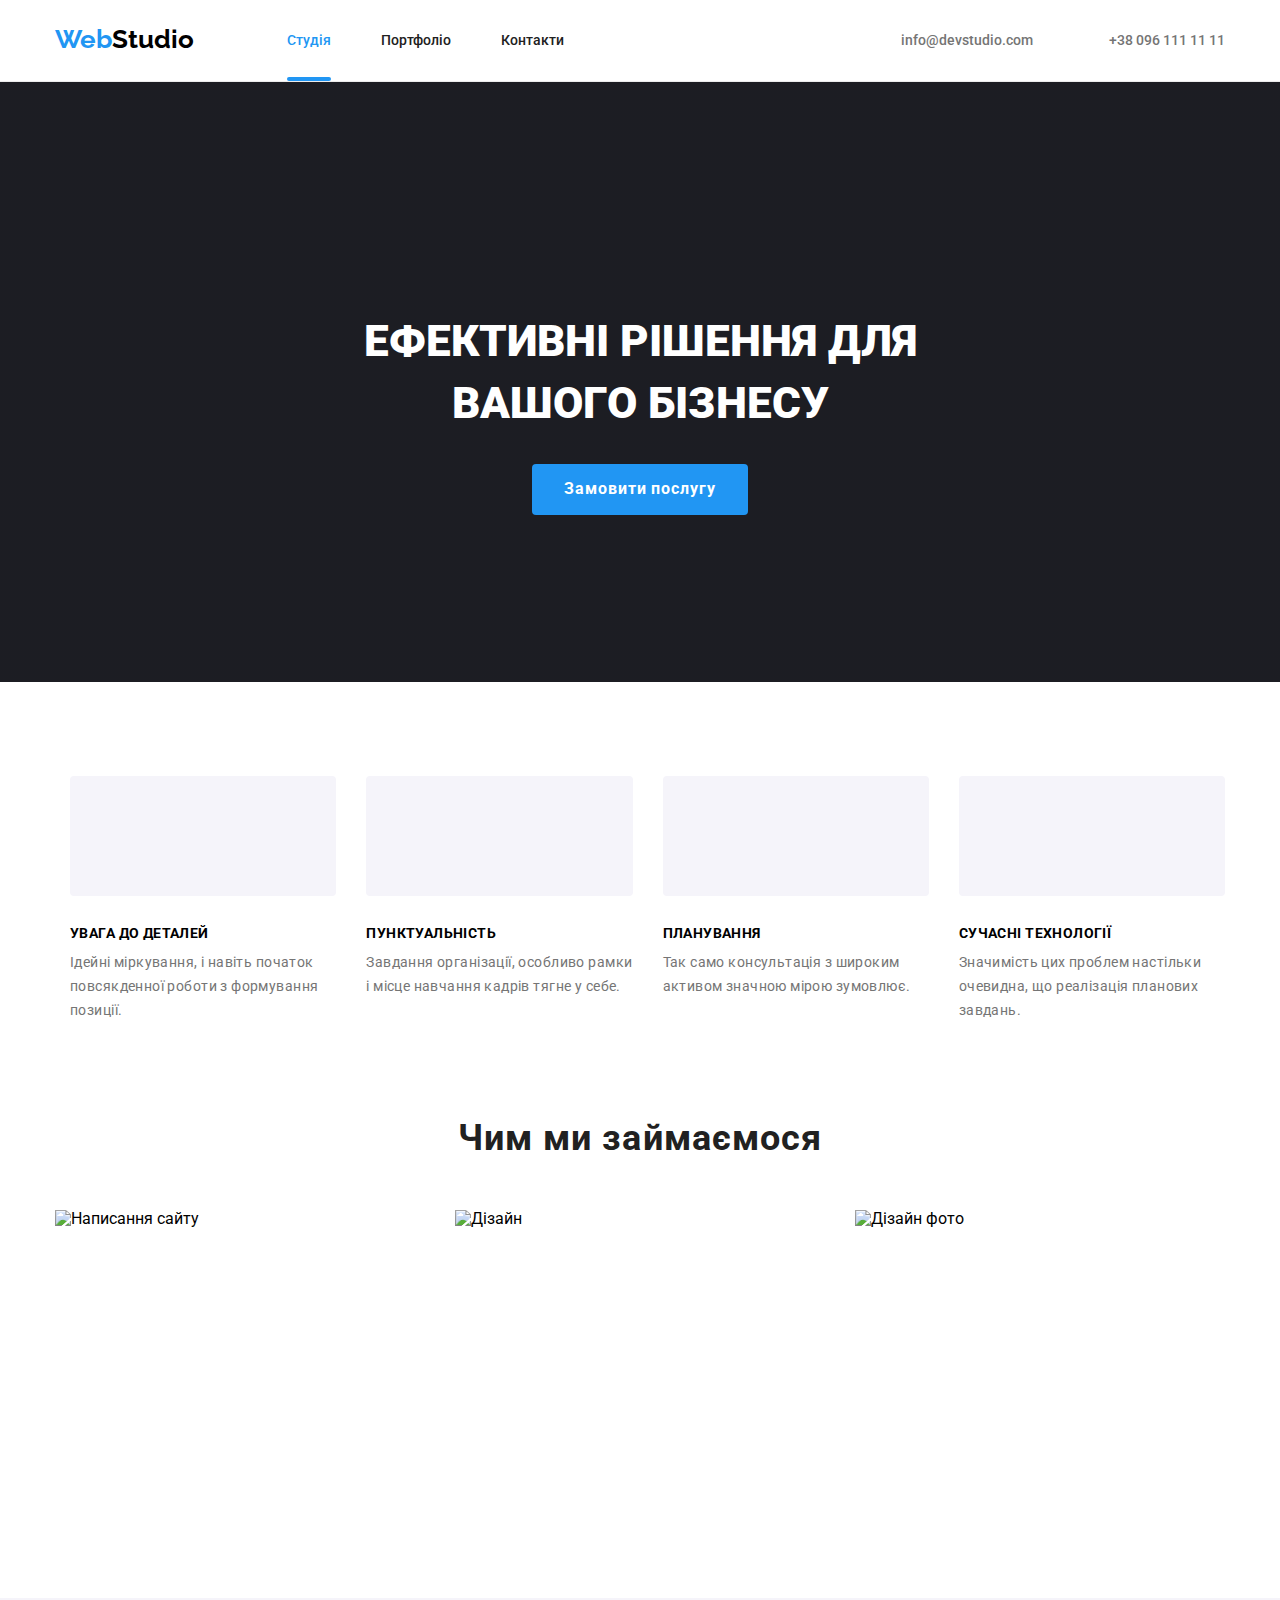
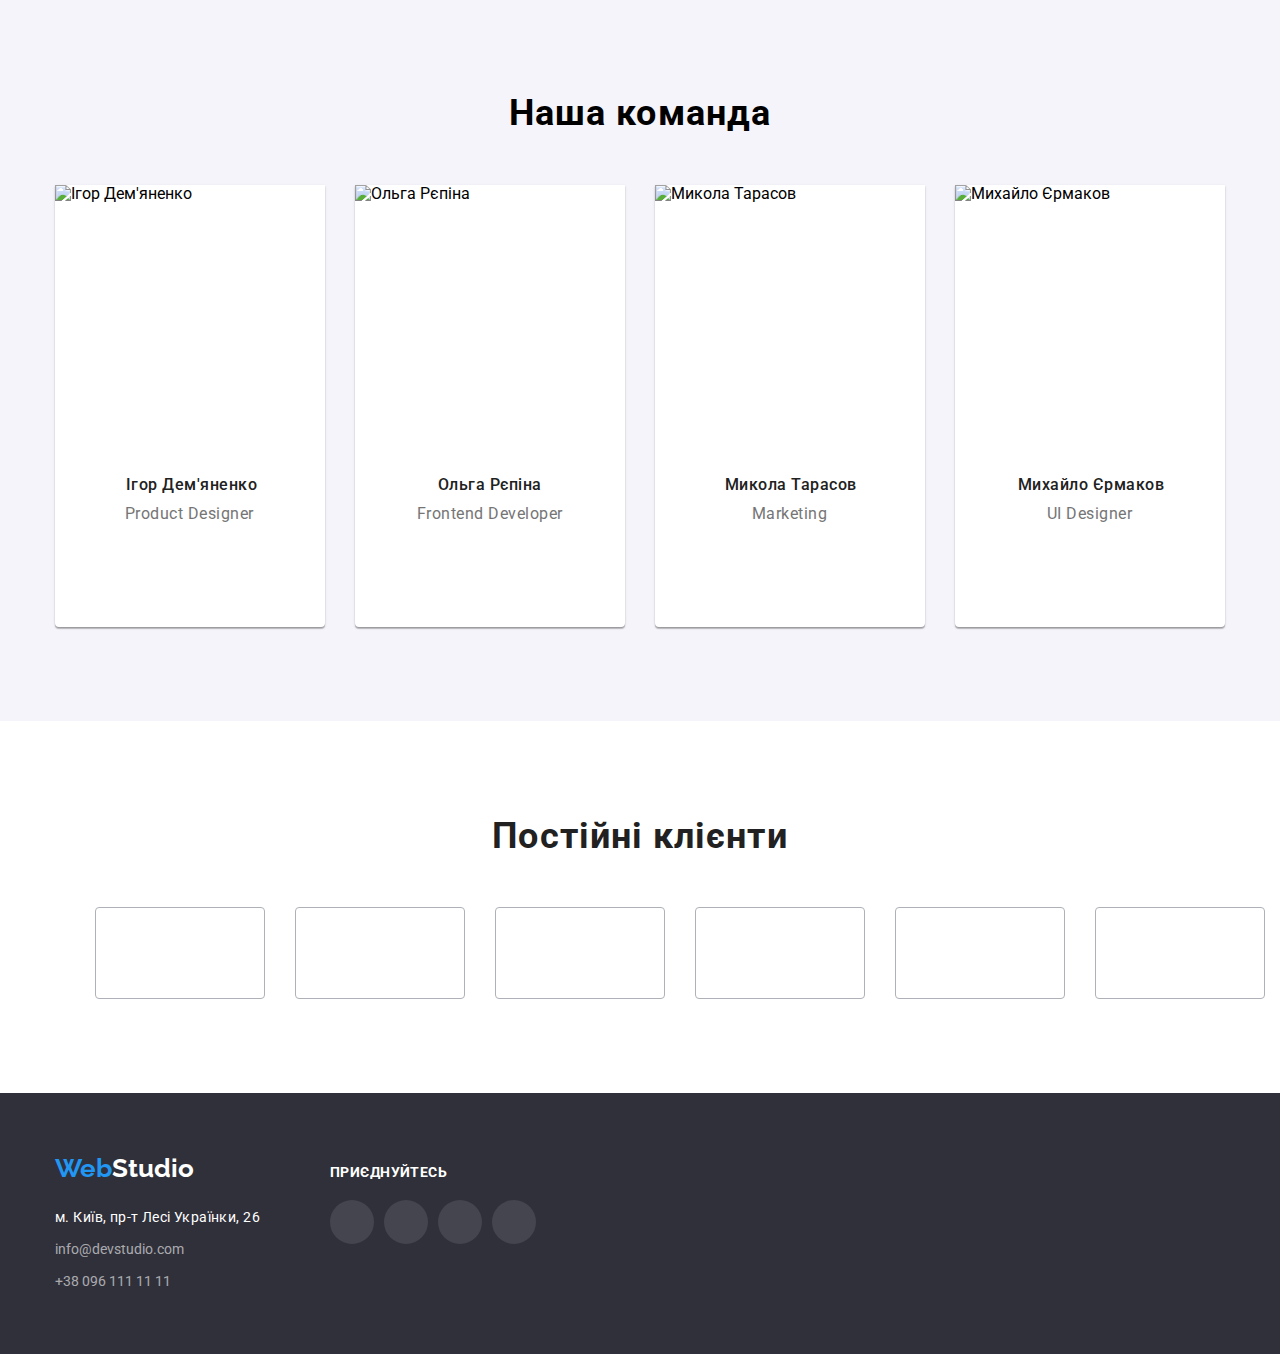
==== index.html @ 2f2d477d "дз" ====
<!DOCTYPE html>
<html lang="uk">
<head>
    <meta charset="UTF-8">
    <meta http-equiv="X-UA-Compatible" content="IE=edge">
    <meta name="viewport" content="width=device-width, initial-scale=1.0">
    <title>Студия</title>
    <link rel="preconnect" href="https://fonts.googleapis.com">
    <link rel="preconnect" href="https://fonts.gstatic.com" crossorigin>
    <link href="https://fonts.googleapis.com/css2?family=Raleway:wght@700&family=Roboto:wght@400;500;700;900&display=swap" rel="stylesheet">
    <link rel="stylesheet" href="https://cdnjs.cloudflare.com/ajax/libs/modern-normalize/1.1.0/modern-normalize.min.css">
    <link rel="stylesheet" href="./css/styles.css">
</head>
<body>
    <header class="header">
        <div class="main-div container">
        <nav class="main-nav">
        <a href="./index.html" class="logo link"><span class="logo-web">Web</span>Studio</a>
        <ul class="header-button list">
            <li class="header-current">
                <a href="" class="link current">Студія</a>
            </li>
            <li>
                <a href="./portfolio.html" class="link">Портфоліо</a>
            </li>
            <li>
                <a href="" class="link">Контакти</a>
            </li>
        </ul>
        </nav>
        <ul class="header-button-nomber list">
            <li class="item"><a href="mailto:info@devstudio.com" class="button-gmail link"><svg class="icon"><use href="./img/icons.svg/symbol-defs.svg#icon-maill"></use></svg>info@devstudio.com</a></li>
            <li class="item"><a href="tel:+380961111111" class="button-nomber link"><svg class="icon"><use href="./img/icons.svg/symbol-defs.svg#icon-smartphone"></use></svg>+38 096 111 11 11</a></li>
        </ul>
    </div>
    </header>
    <main>
            <section class="section-business">
                <div class="container">
                <h1 class="business-header">Ефективні рішення для вашого бізнесу</h1>
                <button type="button" class="business-button">Замовити послугу</button>
            </div>
            </section>
        <section class="section-discraption">
            <div class="container">
            <h2 class="background-discraption">Наша увага</h2>
            <ul class="feature list">
                <li class="list-item1">
                    <h3 class="details">УВАГА ДО ДЕТАЛЕЙ</h3>
                    <p class="descriptionhtml">Ідейні міркування, і  навіть початок
                     повсякденної роботи з формування 
                     позиції.</p>
                </li>
                <li class="list-item2">
                    <h3 class="details">ПУНКТУАЛЬНІСТЬ</h3>
                    <p class="descriptionhtml">Завдання організації, особливо рамки і місце навчання кадрів тягне у себе.</p>                    
                </li>
                <li class="list-item3">
                    <h3 class="details">ПЛАНУВАННЯ</h3>
                    <p class="descriptionhtml">Так само консультація з широким активом значною мірою зумовлює.</p>
                </li>
                <li class="list-item4">
                    <h3 class="details">СУЧАСНІ ТЕХНОЛОГІЇ</h3>
                    <p class="descriptionhtml">Значимість цих проблем настільки очевидна, що реалізація планових завдань.</p>
                </li>
            </ul>
        </div>
        </section>
        <section class="foto-works">
            <div class="container about-us-wapper">
            <h2 class="about-us">Чим ми займаємося</h2>
            <ul class="section-foto-works list">
                <li><img class="our-team-person-image" src="./img/box1.jpg" alt="Написання сайту" height="294" width="370"></li>
                <li><img src="./img/img.jpg" alt="Дізайн" height="294" width="370"></li>
                <li><img src="./img/box3.jpg" alt="Дізайн фото" height="294" width="370"></li>
            </ul>
            </div>
        </section>
        <section class="section-team section">
            <div class="container">
            <h2 class="our-team">Наша команда</h2>
            <ul class="foto-team list">
                <li class="foto-team-shadow">
                    <img src="./img/img3.jpg" alt="Ігор Дем'яненко" class="team-foto" width="270" height="260">
                    <h3 class="name1">Ігор Дем'яненко</h3>
                    <p class="name-description1">Product Designer</p>
                    <ul class="icon-team">
                    <li>
                        <a href="#" class="icon-wipper">
                        <svg class="icon-discraib">
                            <use href="./img/icons.svg/symbol-defs.svg#icon-instagram-2"></use>
                        </svg>
                        </a>
                    </li>
                    <li>
                        <a href="#" class="icon-wipper">
                        <svg class="icon-discraib">
                            <use href="./img/icons.svg/symbol-defs.svg#icon-twitter"></use>
                        </svg>
                        </a>
                    </li>
                    <li>
                        <a href="#" class="icon-wipper">
                        <svg class="icon-discraib">
                            <use href="./img/icons.svg/symbol-defs.svg#icon-facebook"></use>
                        </svg>
                        </a>
                    </li>
                    <li>
                        <a href="#" class="icon-wipper">
                        <svg class="icon-discraib">
                            <use href="./img/icons.svg/symbol-defs.svg#icon-linkedin"></use>
                        </svg>
                        </a>
                    </li>
                    </ul>
                </li>
                <li class="foto-team-shadow">
                    <img src="./img/img23.jpg" alt="Ольга Рєпіна" class="team-foto" width="270" height="260">
                    <h3 class="name2">Ольга Рєпіна</h3>
                    <p class="name-description2">Frontend Developer</p>
                    <ul class="icon-team">
                        <li>
                            <a href="#" class="icon-wipper">
                            <svg class="icon-discraib">
                            <use href="./img/icons.svg/symbol-defs.svg#icon-instagram-2"></use>
                            </svg>
                            </a>
                        </li>
                        <li>
                            <a href="#" class="icon-wipper">
                            <svg class="icon-discraib">
                                <use href="./img/icons.svg/symbol-defs.svg#icon-twitter"></use>
                            </svg>
                            </a>
                        </li>
                        <li>
                            <a href="#" class="icon-wipper">
                            <svg class="icon-discraib">
                                <use href="./img/icons.svg/symbol-defs.svg#icon-facebook"></use>
                            </svg>
                            </a>
                        </li>
                        <li>
                            <a href="#" class="icon-wipper">
                            <svg class="icon-discraib">
                                <use href="./img/icons.svg/symbol-defs.svg#icon-linkedin"></use>
                            </svg>
                            </a>
                        </li>
                        </ul>
                </li>
                <li class="foto-team-shadow">
                    <img src="./img/img2.jpg" alt="Микола Тарасов" class="team-foto" width="270" height="260">
                    <h3 class="name3">Микола Тарасов</h3>
                    <p class="name-description3">Marketing</p>
                    <ul class="icon-team">
                        <li>
                            <a href="#" class="icon-wipper">
                            <svg class="icon-discraib">
                            <use href="./img/icons.svg/symbol-defs.svg#icon-instagram-2"></use>
                            </svg>
                            </a>
                        </li>
                        <li>
                            <a href="#" class="icon-wipper">
                            <svg class="icon-discraib">
                                <use href="./img/icons.svg/symbol-defs.svg#icon-twitter"></use>
                            </svg>
                            </a>
                        </li>
                        <li>
                            <a href="#" class="icon-wipper">
                            <svg class="icon-discraib">
                                <use href="./img/icons.svg/symbol-defs.svg#icon-facebook"></use>
                            </svg>
                            </a>
                        </li>
                        <li>
                            <a href="#" class="icon-wipper">
                            <svg class="icon-discraib">
                                <use href="./img/icons.svg/symbol-defs.svg#icon-linkedin"></use>
                            </svg>
                            </a>
                        </li>
                        </ul>
                </li>
                <li class="foto-team-shadow">
                    <img src="./img/img4.jpg" alt="Михайло Єрмаков" class="team-foto" width="270" height="260">
                    <h3 class="name4">Михайло Єрмаков</h3>
                    <p class="name-description4">UI Designer</p>
                    <ul class="icon-team">
                        <li>
                            <a href="#" class="icon-wipper">
                            <svg class="icon-discraib">
                            <use href="./img/icons.svg/symbol-defs.svg#icon-instagram-2"></use>
                            </svg>
                            </a>
                        </li>
                        <li>
                            <a href="#" class="icon-wipper">
                            <svg class="icon-discraib">
                                <use href="./img/icons.svg/symbol-defs.svg#icon-twitter"></use>
                            </svg>
                            </a>
                        </li>
                        <li>
                            <a href="#" class="icon-wipper">
                            <svg class="icon-discraib">
                                <use href="./img/icons.svg/symbol-defs.svg#icon-facebook"></use>
                            </svg>
                            </a>
                        </li>
                        <li>
                            <a href="#" class="icon-wipper">
                            <svg class="icon-discraib">
                                <use href="./img/icons.svg/symbol-defs.svg#icon-linkedin"></use>
                            </svg>
                            </a>
                        </li>
                        </ul>
                </li>
            </ul>
        </div>
        </section> 
        <section class="icon-section section">
            <div class="container">
            <h2 class="icon-discraption">Постійні клієнти</h2>
            <ul class="icon-main">
                <li class="">
                    <a class="icon-wrapper-hov" href="#">
                        <svg class="">
                            <use href="./img/icons.svg/symbol-defs.svg#icon-Logo-1"></use>
                        </svg>
                    </a>
                </li>
                <li class="">
                    <a class="icon-wrapper-hov" href="#">
                        <svg class="">
                            <use href="./img/icons.svg/symbol-defs.svg#icon-Logo-2"></use>
                        </svg>
                    </a>
                </li>
                <li class="">
                    <a class="icon-wrapper-hov" href="#">
                        <svg class="">
                            <use href="./img/icons.svg/symbol-defs.svg#icon-Logo-3"></use>
                        </svg>
                    </a>
                </li>
                <li class="">
                    <a class="icon-wrapper-hov" href="#">
                        <svg class="">
                            <use href="./img/icons.svg/symbol-defs.svg#icon-Logo-4"></use>
                        </svg>
                    </a>
                </li>
                <li class="">
                    <a class="icon-wrapper-hov" href="#">
                        <svg class="">
                            <use href="./img/icons.svg/symbol-defs.svg#icon-Logo-5"></use>
                        </svg>
                    </a>
                </li>
                <li class="">
                    <a class="icon-wrapper-hov" href="#">
                        <svg class="">
                            <use href="./img/icons.svg/symbol-defs.svg#icon-Logo-6"></use>
                        </svg>
                    </a>
                </li>
            </ul>
            </div>
        </section>
    </main> 
    <footer class="footer-backgraund-color">
        <div class="container">
            <div>
        <a href="./index.html" class="logo-two link"><span class="logo-web">Web</span>Studio</a>
        <address class="address-foter-html">
            <ul class="hover-address list">
                <li class="strit-html"><a href="" class="address-strit link">м. Київ, пр-т Лесі Українки, 26</a></li>    
                <li class="mail-html"><a href="mailto:info@devstudio.com" class="address link">info@devstudio.com</a></li>    
                <li class="num-html"><a href="tel:+380961111111" class="address-num link">+38 096 111 11 11</a></li>    
            </ul>
        </address>
            </div>
            <div>
        <section class="icon-head">
            <ul class="icon-content1">
                <li class="icon-item1">
                <h4 class="icon-text">приєднуйтесь</h4>
                </li>
            </ul>    
            <ul class="icon-content2">
                <li class="icon-item">
                    <a class="icon-button">
                    <svg class="icon-wapper1">
                        <use class="iconss" href="./img/icons.svg/symbol-defs.svg#icon-instagram-2"></use>
                    </svg>
                    </a>
                </li>
                <li class="icon-item">
                    <a class="icon-button">
                    <svg class="icon-wapper2">
                        <use href="./img/icons.svg/symbol-defs.svg#icon-twitter"></use>
                    </svg>
                    </a>
                </li>
                <li class="icon-item">
                    <a class="icon-button">
                    <svg class="icon-wapper3">
                        <use href="./img/icons.svg/symbol-defs.svg#icon-facebook"></use>
                    </svg>
                    </a>
                </li>
                <li class="icon-item">
                    <a class="icon-button">
                    <svg class="icon-wapper4">
                        <use href="./img/icons.svg/symbol-defs.svg#icon-linkedin"></use>
                    </svg>
                    </a>
                </li>
            </ul>
        </section>
        </div>
        </div>
    </footer>
</body>
</html>
---- css/styles.css ----
:root {
    --primary-text-color: #212121;
    --hover-focus-color: #2196F3;
    --link-text-color: #757575;
    --description-text-color: #212121;
    --logo-text-color: #000000;
    --footer-backgraund-color: #2F303A;
    --primary-backgraund-color: #ffff;
    --addres-number-color: #FFFFFF99;
    --center-button-color: rgba(33, 150, 243, 1);
    --center-button-backgraund: #F5F4FA;
    --button--color: #188CE8;
    --line--header : #ECECEC;
    --card--laine : #EEEEEE;
}

/* oll */
a
h1,
h2,
h3,
h4,
h5,
h6,
p,
ul,
li {
    margin-top: 0;
    margin-bottom: 0;
}


.container {
    margin-left: auto;
    margin-right: auto;
    width: 1200px; 
    padding-left: 15px;
    padding-right: 15px;    
}


.section {
    padding-top: 94px;
    padding-bottom: 94px;
}

img {
    display: block;
}

/* body */


body {
    background-color: var(--primary-backgraund-color);
    font-family: 'Roboto', sans-serif;
    color: var(--h2-text-color);
}




.header-button .link {
    display: block;
    padding-top: 32px;
    padding-bottom: 32px;
}


.link {
    text-decoration: none;    
}


.list {
    list-style: none;
}


/* footer */


.address-mail-partfolio {
    font-size: 14px;
    line-height: 1.7;
    color: var(--addres-number-color);
}


.address {
    font-size: 14px;
    line-height: 1.7;
    color: var(--addres-number-color);
}

.mail-partfolio {
    margin-bottom: 9px;
}



.address-num-partfolio {
    font-size: 14px;
    line-height: 1.7;
    color: var(--addres-number-color);
}



.address-footer {
    margin-top: 20px;                                                                                                                              
}



.address-strit {
    color: var(--primary-backgraund-color);
}


.hover-address :hover , .hover-address :focus{
    color: var(--hover-focus-color);
    transition-duration: 250ms;
}

.hover-address {
    font-style: normal;
    padding-left: 0;
}


.address-portfolio {
    margin-bottom: 9px;
}


.address-foter-html {
    margin-top: 20px;
}


.strit-html {
    margin-bottom: 9px;
}



.mail-html {
    margin-bottom: 9px;
}




.address-strit {
    font-size: 14px;
    line-height: 24px;
    letter-spacing: 0.03em; 

}

.address-strit :focus{
    color: var(--hover-focus-color);
}


.button-nomber link {
    padding-left: 50px;
 }



/* center */


.foto-portfolio {
    margin-bottom: 0;
    box-sizing: content-box;
}



.box-description {
    display: block;
}



.box-description:hover, .box-description:focus {
    box-shadow: 0px 1px 1px rgba(0, 0, 0, 0.12), 0px 4px 4px rgba(0, 0, 0, 0.06), 1px 4px 6px rgba(0, 0, 0, 0.16);
    transition-duration: 250ms;
}




.center-button {
    text-align: center;
    margin-bottom: 50px;
    display: flex;
    justify-content: center;
    padding-left: 0;
}



.center-button li {
    margin-right: 8px;
}

.center-button li button:hover, .center-button li button:focus {
box-shadow: 0px 3px 1px rgba(0, 0, 0, 0.1), 0px 1px 2px rgba(0, 0, 0, 0.08), 0px 2px 2px rgba(0, 0, 0, 0.12);
}

.center-button li:last-child {
    margin-right: 0;
}



.center-button button:hover , .center-button button:focus{
    background: var(--hover-focus-color);
    color: var(--primary-backgraund-color);
    transition-duration: 250ms;
}



.profession {
    font-size: 16px;
    line-height: 1.9;
    color: var(--link-text-color);
}


.buttonn1 {
    color: var(--primary-backgraund-color);
    background-color: var(--hover-focus-color);
    font-weight: 500;
    font-size: 16px;
    line-height: 1.6;
    text-align: center;
    letter-spacing: 0.03em; 
    border-radius: 4px;
    padding: 6px 25px;
    border: 0px;
    box-shadow: 0px 3px 1px rgba(0, 0, 0, 0.1), 0px 1px 2px rgba(0, 0, 0, 0.08), 0px 2px 2px rgba(0, 0, 0, 0.12);
    cursor: pointer;
}


.buttonn2 {
    color: var(--description-text-color);
    background-color: var(--center-button-backgraund);
    font-weight: 500;
    font-size: 16px;
    line-height: 1.6;
    text-align: center;
    letter-spacing: 0.03em; 
    border-radius: 4px;
    padding: 6px 22px;
    border: 0px;
    cursor: pointer;
}


.buttonn3 {
    color: var(--description-text-color);
    background-color: var(--center-button-backgraund);
    font-weight: 500;
    font-size: 16px;
    line-height: 1.6;
    text-align: center;
    letter-spacing: 0.03em; 
    border-radius: 4px;
    padding: 6px 22px;
    border: 0px;
    cursor: pointer;
}

.buttonn4 {
    color: var(--description-text-color);
    background-color: var(--center-button-backgraund);
    font-weight: 500;
    font-size: 16px;
    line-height: 1.6;
    text-align: center;
    letter-spacing: 0.03em; 
    border-radius: 4px;
    padding: 6px 22px;
    border: 0px;
    cursor: pointer;
}


.buttonn5 {
    color: var(--description-text-color);
    background-color: var(--center-button-backgraund);
    font-weight: 500;
    font-size: 16px;
    line-height: 1.6;
    text-align: center;
    letter-spacing: 0.03em; 
    border-radius: 4px;
    padding: 6px 22px;
    border: 0px;
    cursor: pointer;
}



.description {
    font-weight: 700;
    font-size: 18px;
    line-height: 2;
    margin-bottom: 4px;
    color: var(--description-text-color);
}





.main-section {
    padding-top: 94px;
    padding-bottom: 94px;
}



.list-item1::before {
    display: block;
    content: "";
    height: 120px;
    background-image: url(../img/icons.svg/Group1.svg);
    background-repeat: no-repeat;
    background-position: center;
    background-color: var(--center-button-backgraund);
    border-radius: 4px;
}

.list-item2::before {
    display: block;
    content: "";
    height: 120px;
    background-image: url(../img/icons.svg/clock\ 1.svg);
    background-repeat: no-repeat;
    background-position: center;
    background-color: var(--center-button-backgraund);
    border-radius: 4px;
}

.list-item3::before {
    display: block;
    content: "";
    height: 120px;
    background-image: url(../img/icons.svg/diagram\ 1.svg);
    background-repeat: no-repeat;
    background-position: center;
    background-color: var(--center-button-backgraund);
    border-radius: 4px;
}

.list-item4::before {
    display: block;
    content: "";
    height: 120px;
    background-image: url(../img/icons.svg/astronaut\ 1.svg);
    background-repeat: no-repeat;
    background-position: center;
    background-color: var(--center-button-backgraund);
    border-radius: 4px;
}


/* icon html */


.icon-move::before {
    content: "";
    background-color:   rgba(33, 150, 243, 0.9);;
    width: 100%;
    display: inline-block;
    top: 0;
    left: 0;
    height: 100%;
    position: absolute;
    opacity: 0.5;
    transform: translateY(100%);
    transition: transform 250ms cubic-bezier(0.4, 0, 0.2, 1);
}


.icon-move {
    position: relative;
    overflow: hidden;
}


.cards-wripper:hover .icon-move::before {
    transform: translateY(0);
}


.text-move {
    position: absolute;
    top: 50%;
    left: 50%;
    transform: translate(-50%, -50%);

    font-size: 18px;
    line-height: calc(28 / 18);
    letter-spacing: 0.03em;
    color: var(--primary-backgraund-color);
    width: 322px;
}


/* header */


.header-lain {
    border-bottom: 1px solid var(--line--header);
}


.header {
    border-bottom: 1px solid var(--line--header);
}




.button-nomber {
    color: var(--link-text-color);
    margin-left: 50px;
    align-items: center;
}



/* .button-nomber svg use {
    fill: var(--link-text-color);
} */






.button-gmail {
    color: var(--link-text-color);
    align-items: center;
}


.header-button a {
    font-weight: 500;
    font-size: 14px;
    line-height: 1.2;
    color: var(--description-text-color);
}

.header-button {
    display: flex;
    padding-left: 0;
    margin-left: 93px;
}







.header-button-nomber .item {
    padding-bottom: 32px;
    padding-top: 32px;
}





.header-button li:first-child {
    margin-left: 93px;
}


.header-button li {
    margin-left: 50px;
}


.header-button li:last-child {
    margin-right: 0px;
}


.header-button li:first-child {
    margin-left: 0;
}



.header-button :hover , .header-button :focus{
    color: var(--hover-focus-color);
    transition-duration: 250ms;
}


.header-button .link.current {
    color: var(--hover-focus-color); 
}



.current::after {
    content: "";
    background: #2196F3;
    border-radius: 2px;
    width: 100%;
    height: 4px;
    right: 0;
    bottom: 0;
    position: absolute;
}


.header-current {
    position: relative;
}


.header-button-nomber a {
    font-weight: 500;
    font-size: 14px;
    line-height: 1.2;
    display: flex;
    align-items: center;
    color: #757575;
}


.header-button-nomber2 a {
    font-weight: 500;
    font-size: 14px;
    line-height: 1.2;
}


.header-button-nomber {
    display: flex;
    margin-left: auto;
    padding-left: 0;

}


.header-button-nomber2 {
    display: flex;
    margin-left: auto;
    padding-left: 0;
    padding-top: 32px;
}

.header-button-nomber2 :hover , .header-button-nomber2 :focus {
    color: var(--hover-focus-color);
    transition-duration: 250ms;
}

.header-button-nomber:first-child {
    padding-left: 0;
}


.header-button-nomber a:hover , .header-button-nomber a:focus{
    color: var(--hover-focus-color);
    fill: var(--hover-focus-color);
    transition-duration: 250ms;
}





.test-conteiner {
    display: flex;
    flex-wrap: wrap;
    padding-left: 0;
    text-decoration: none;
}



.test-conteiner li:nth-child(n + 7) {
    margin-bottom: 0;
}




.test-conteiner li:nth-child(3n) {
    margin-right: 0;
}



.test-conteiner li {
    margin-right: 30px;
    width: calc((100% - 60px) / 3);
    width: 370px;
    margin-bottom: 30px;
    margin-right: 30px;
}






/* Icon */

/* .button-nomber .icon {
    width: 16px;
    height: 12px;
    display: inline-block;
    background-image: url(../img/icons.svg/smartphone.svg#smartphone);
    background-repeat: no-repeat;
    background-size: contain;
    margin-right: 10px;
}

.button-gmail .icon {
    width: 16px;
    height: 12px;
    display: inline-block;
    background-repeat: no-repeat;
    margin-right: 10px;
    background-image: url(../img/icons.svg/maill.svg#maill);
    background-size: contain;
    align-items: center;
} */

.button-nomber svg{
    width: 16px;
    height: 12px;
    fill: currentColor;
    margin-right: 10px
}


.button-gmail svg{
    width: 16px;
    height: 12px;   
    fill: currentColor;
    margin-right: 10px
}


/* main nav */

.main-nav {
    display: flex;
    align-items: center;
    padding-left: 0;
}




.main-nav2 {
    display: flex;
    align-items: center;
    margin-left: auto;
    margin-top: 32px;
}


.main-div {
    display: flex;
}






/* logo */

.logo {
    font-weight: 700;
    font-size: 26px;
    line-height: 1.2;
    color:var(--logo-text-color);
    font-family: Raleway;
    padding-top: 24px;
    padding-bottom: 25px;
    display: block;
}

.logo-two {
    font-weight: 700;
    font-size: 26px;
    line-height: 1.2;
    color: var(--primary-backgraund-color);
    font-family: Raleway;
    margin-bottom: 20px;
}


.logo-web {
    color: var(--hover-focus-color);
}


/* INDEX.HTML */



.business {
    font-weight: 900;
    font-size: 44px;
    line-height: 1.4;
    color: var(--primary-backgraund-color) ;
    text-transform: uppercase;
}

/* feature */


.feature {
    display: flex;
    margin-left: 15px;
    padding-left: 0;
}




.feature li:last-child {
   margin-right: 0px;
}






.feature li {
    width: 270px;
    margin-right: 30px;
    justify-content: space-between;
}



.business-header {
    width: 696px;
    margin-left: auto;
    margin-right: auto;
    font-weight: 900;
    font-size: 44px;
    line-height: 1.4;
    color: var(--primary-backgraund-color) ;
    text-transform: uppercase;
    margin-bottom: 30px;
}



.section-business {
    padding-bottom: 200px;
    text-align: center;
    padding-top: 200px;
    background-color: var(--footer-backgraund-color);
    background-image: linear-gradient(to right ,
     rgba(0,0,0,0.4) ,
     rgba(0, 0, 0, 0.4)
    ), url(../img/back\ ground\ hero\ chenge.jpg);
    height: 600px;
    max-width: 1600px;
    margin-right: auto;
    margin-left: auto;
    background-repeat: no-repeat;
    background-size: cover;
}


.business-button {
    text-align: center;
    color: var(--primary-backgraund-color);
    background-color: var(--hover-focus-color);
    outline: none;
    font-weight: 700;
    font-size: 16px;
    line-height: 1.9;
    align-items: center;
    letter-spacing: 0.06em; 
    border-radius: 4px;
    min-width: 216px;
    padding: 10px 32px;
    border: 0px;
    cursor: pointer;
}


.business-button:hover , .business-button:focus {
    background-color: var(--button--color);
    color: var(--primary-backgraund-color);
    transition-duration: 250ms;
}


.details {
    font-weight: 700;
    font-size: 14px;
    line-height: 1.1;
    letter-spacing: 0.03em;
    margin-bottom: 10px;
    margin-top: 30px;
}


.descriptionhtml {
    font-size: 14px;
    line-height: 1.7;
    letter-spacing: 0.03em;
    color: var(--link-text-color);
}


.about-us {
    font-weight: 700;
    font-size: 36px;
    line-height: 1.2;
    text-align: center;
    letter-spacing: 0.03em;
    color: var(--description-text-color); 
    margin-bottom: 50px;

}


.about-us-wapper {

}


.our-team {
    font-weight: 700;
    font-size: 36px;
    line-height: 1.2;
    text-align: center;
    letter-spacing: 0.03em; 
    margin-bottom: 50px;
}





.name1 {
    font-weight: 500;
    font-size: 16px;
    line-height: 1.2;
    letter-spacing: 0.03em; 
    color: var(--description-text-color);
    margin-bottom: 10px;
    padding-left: 71px;
}


.name2 {
    font-weight: 500;
    font-size: 16px;
    line-height: 1.2;
    letter-spacing: 0.03em; 
    color: var(--description-text-color);
    margin-bottom: 10px;
    padding-left: 83px;
}


.name3 {
    font-weight: 500;
    font-size: 16px;
    line-height: 1.2;
    letter-spacing: 0.03em; 
    color: var(--description-text-color);
    margin-bottom: 10px;
    padding-left: 70px;
}


.name4 {
    font-weight: 500;
    font-size: 16px;
    line-height: 1.2;
    letter-spacing: 0.03em; 
    color: var(--description-text-color);
    margin-bottom: 10px;
    padding-left: 63px;
}





.name-description1 {
    font-size: 16px;
    line-height: 1.2;
    letter-spacing: 0.03em; 
    color: var(--link-text-color);
    padding-bottom: 30px;
    padding-left: 70px;
}



.name-description2 {
    font-size: 16px;
    line-height: 1.2;
    letter-spacing: 0.03em; 
    color: var(--link-text-color);
    padding-bottom: 30px;
    padding-left: 62px;
}



.name-description3 {
    font-size: 16px;
    line-height: 1.2;
    letter-spacing: 0.03em; 
    color: var(--link-text-color);
    margin-bottom: 30px;
    padding-left: 97px;
}



.name-description4 {
    font-size: 16px;
    line-height: 1.2;
    letter-spacing: 0.03em; 
    color: var(--link-text-color);
    padding-bottom: 30px;
    padding-left: 92px;
}


.section-team {
    background-color: var(--center-button-backgraund);
}



.foto-works {
    margin-bottom: 0;
    padding-top: 47px;
    padding-bottom: 94px;
}



.foto-team {
    display: flex;
    flex-direction: row;
    padding-left: 0;

    justify-content: center;
    
}





.foto-team .foto-team-shadow {
    margin-right: 30px;
    background-color: var(--primary-backgraund-color);
    justify-content: center;
}



.foto-team-shadow {
    box-shadow: 0px 1px 3px rgba(0, 0, 0, 0.12), 0px 1px 1px rgba(0, 0, 0, 0.14), 0px 2px 1px rgba(0, 0, 0, 0.2);
    border-radius: 0px 0px 4px 4px;
}



.foto-team li:last-child {
    margin-right: 0;
}



.foto-team li:first-child {
    padding-left: 0px;
}



.team-foto {
    margin-bottom: 30px;
}


.address-num {
    font-size: 14px;
    line-height: 1.7;
    color: var(--addres-number-color);
}


.footer-backgraund-color {
    background-color: var(--footer-backgraund-color);
    padding-top: 60px;
    padding-bottom: 60px;
}


.footer-backgraund-color .container {
    display: flex;
    align-items: baseline;
    gap: 70px;
}



.section-foto-works {
    flex-direction: row;
    display: flex;

    padding-left: 0;

    justify-content: center;
}

.section-foto-works li {
    margin-left: 30px;
}



.section-foto-works li:first-child {
    margin-left: 0px;
}



.section-discraption {
    padding-top: 94px;
    padding-bottom: 47px;
}




.card-description {
    border-bottom: 1px solid #EEEEEE;
    border-right: 1px solid #EEEEEE;
    border-left: 1px solid #EEEEEE;
    margin-top: 0;
    padding-right: 24px;
    padding-left: 24px;
    padding-bottom: 20px;
    padding-top: 20px;
}


.background-discraption {
    display: none;
}



/* Icon html */

.icon-head {
    list-style: none;
}

.icon-text {
    font-weight: 700;
    font-size: 14px;
    line-height: calc(16 / 14);
    letter-spacing: 0.03em;
    font-style: normal;
    text-transform: uppercase;
    color: #FFFFFF; 
}





.icon-content1 {
    list-style: none;
    padding-left: 0;
}


.icon-content2 {
    display: flex;
    list-style: none;
    padding-left: 0;
    margin-top: 20px;
    box-sizing: border-box;
    gap: 10px;
}






.icon-button {
    width: 44px;
    height: 44px;
    border: none;
    border-radius: 50%;
    background: rgba(255, 255, 255, 0.1);
    align-items: center;
    justify-content: space-around;
    display: flex;
}

.icon-button:hover {
    background-color: var(--hover-focus-color);
    transition-duration: 250ms;
}



.icon-content2 .icon-item:hover, .icon-content2 .icon-item:focus {
    border-radius: 50%;
    transition-duration: 250ms;
}

.icon-item {
    cursor: pointer;
}



.icon-wapper1 {
    width: 20px;
    height: 20px;
    fill: var(--primary-backgraund-color);
}

.icon-wapper2 {
    width: 20px;
    height: 20px;
    fill: var(--primary-backgraund-color);
}


.icon-wapper3 {
    width: 20px;
    height: 20px;
    fill: var(--primary-backgraund-color);
}


.icon-wapper4 {
    width: 20px;
    height: 20px;
    fill: var(--primary-backgraund-color);
}



/* icon main */


.icon-main {
    list-style: none;
    display: flex;
    gap: 30px;
    fill: #188CE8;
}


.container {
    margin-left: auto;
    margin-right: auto;
}

.icon-main a {
    width: 170px;
    height: 92px;
    color: #AFB1B8;
}


.icon-main li svg {
    width: 106px;
    height: 60px;
    fill: currentColor;
}


.icon-main a {
    border: 1px solid #AFB1B8;
    border-radius: 4px;
    align-items: center;
    justify-content: space-around;
    display: flex;
}



.icon-main a:hover, .icon-main a svg:hover {
    border-color: #2196F3;
    transition-duration: 250ms;
}




.icon-main a svg:hover {
    fill: #2196F3;
    transition-duration: 250ms;
}




/* .icon-main li svg:hover, .icon-main li svg:focus {
    fill: var(--hover-focus-color);
} */




/* .icon-team {
    display: flex;
    list-style: none;
    width: 270px;
    height: 44px;
    padding-left: 32px;
    padding-right: 32px;
    padding-bottom: 30px;
} */




/* .icon-discraib {
    width: 44px;
    height: 44px;
    background-color: red;
    border-radius: 50%
} */




/* .icon-team li svg use {
    fill:#AFB1B8;;
}







.button-nomber .icon {
    margin-right: 10px;
    fill: currentColor;
}


.button-gmail .icon {
    margin-right: 10px;
    fill: currentColor;
}


/* .icon-wipper {
    width: 44px;
    height: 44px;
    box-shadow: none; 
    margin-right: 10px;
} */

.icon-team {
    list-style: none;
    padding-left: 0;
    width: 270px;
    display: flex;
    justify-content: center;
    padding-bottom: 30px;
}


.icon-wipper {
    width: 44px;
    height: 44px;
    border-radius: 50%;
    display: flex;
    align-items: center;
    justify-content: center;
    fill: #AFB1B8;
    color: white;
}


.icon-wipper:hover, .icon-wipper:focus {
    background-color: var(--hover-focus-color);
    transition-duration: 250ms;
}

.icon-main:hover .icon-company1 {
    
}

.icon-wipper:hover .icon-discraib {
    fill: currentColor;
}



.icon-discraib {
    width: 20px;
    height: 20px;
}



.icon-team li {
    border-radius: 50%;
    margin-right: 10px;
}


.icon-button li:hover,  .icon-button li:focus{
    background-color: var(--hover-focus-color);
}



.icon-discraption {
    font-family: 'Roboto';
    font-style: normal;
    font-weight: 700;
    font-size: 36px;
    line-height: calc(42 / 36);
    text-align: center;
    letter-spacing: 0.03em;
    color: #212121; 
    margin-bottom: 50px;
}
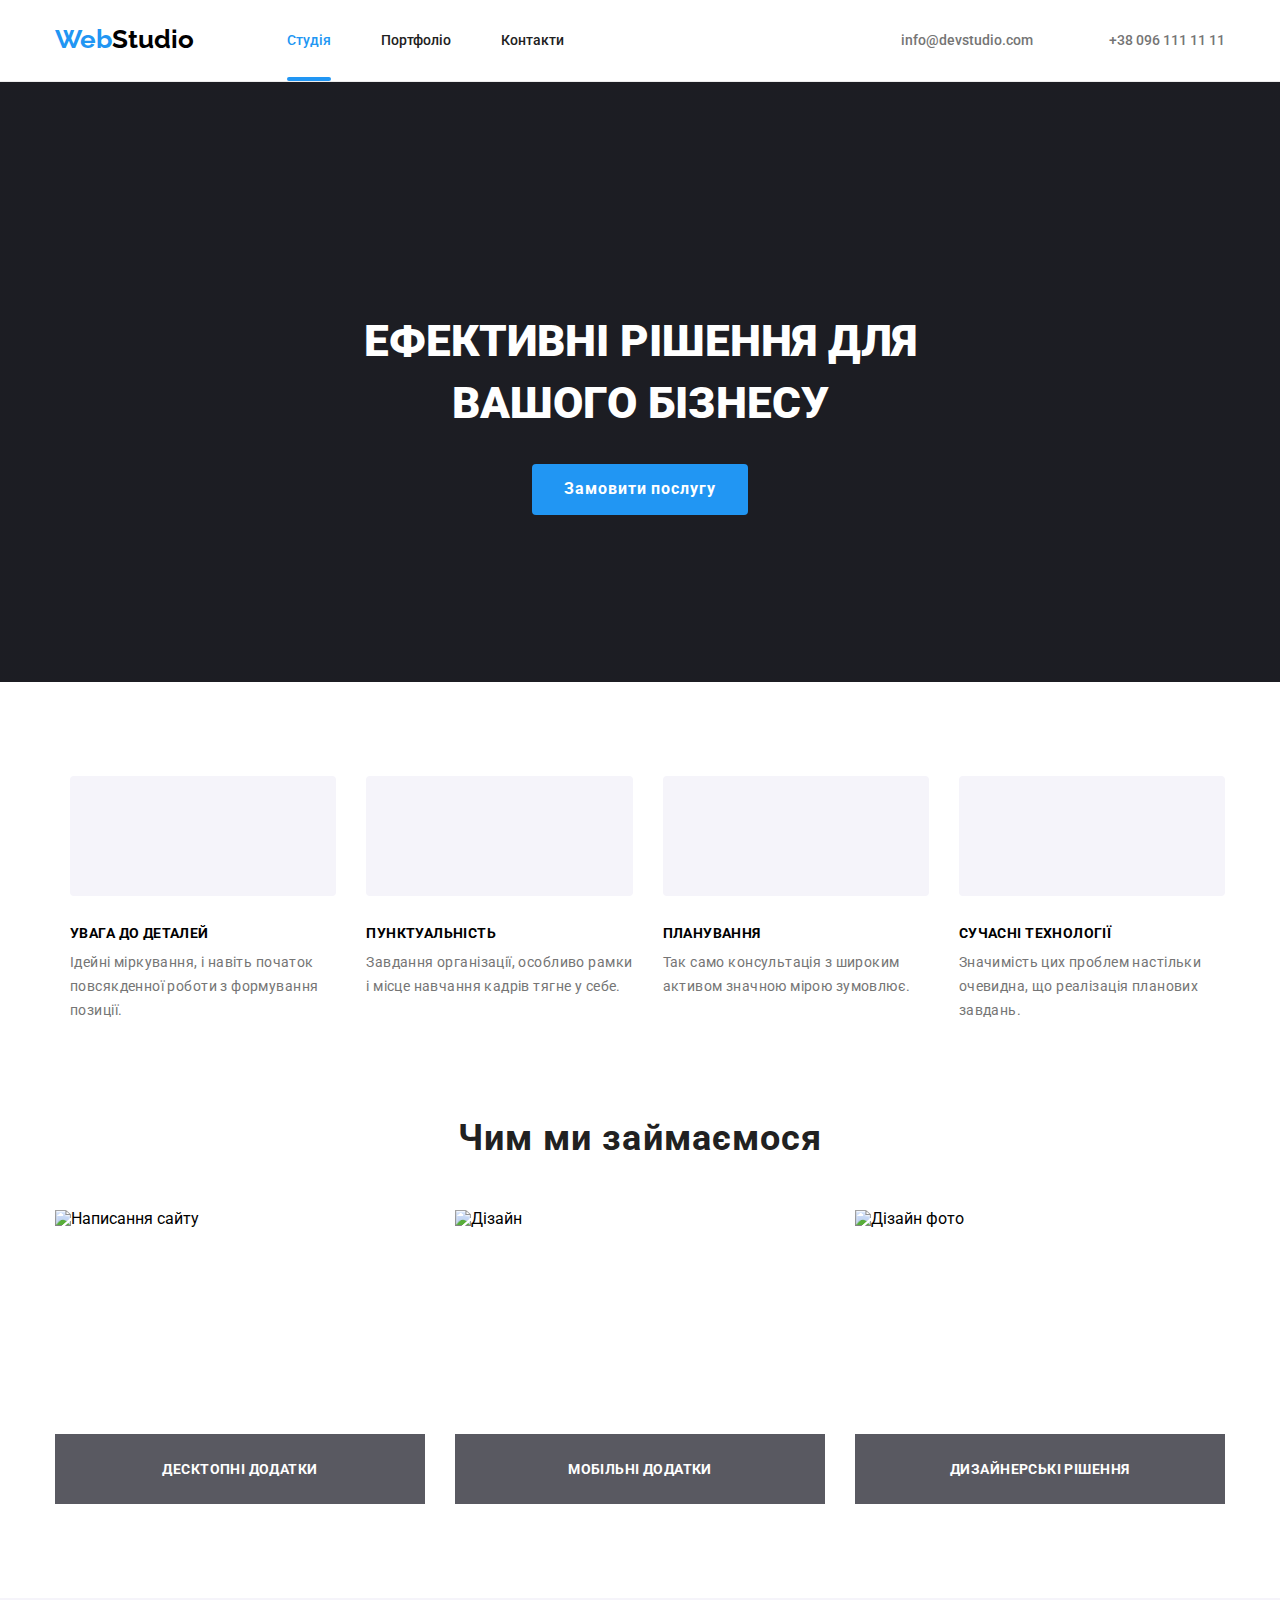
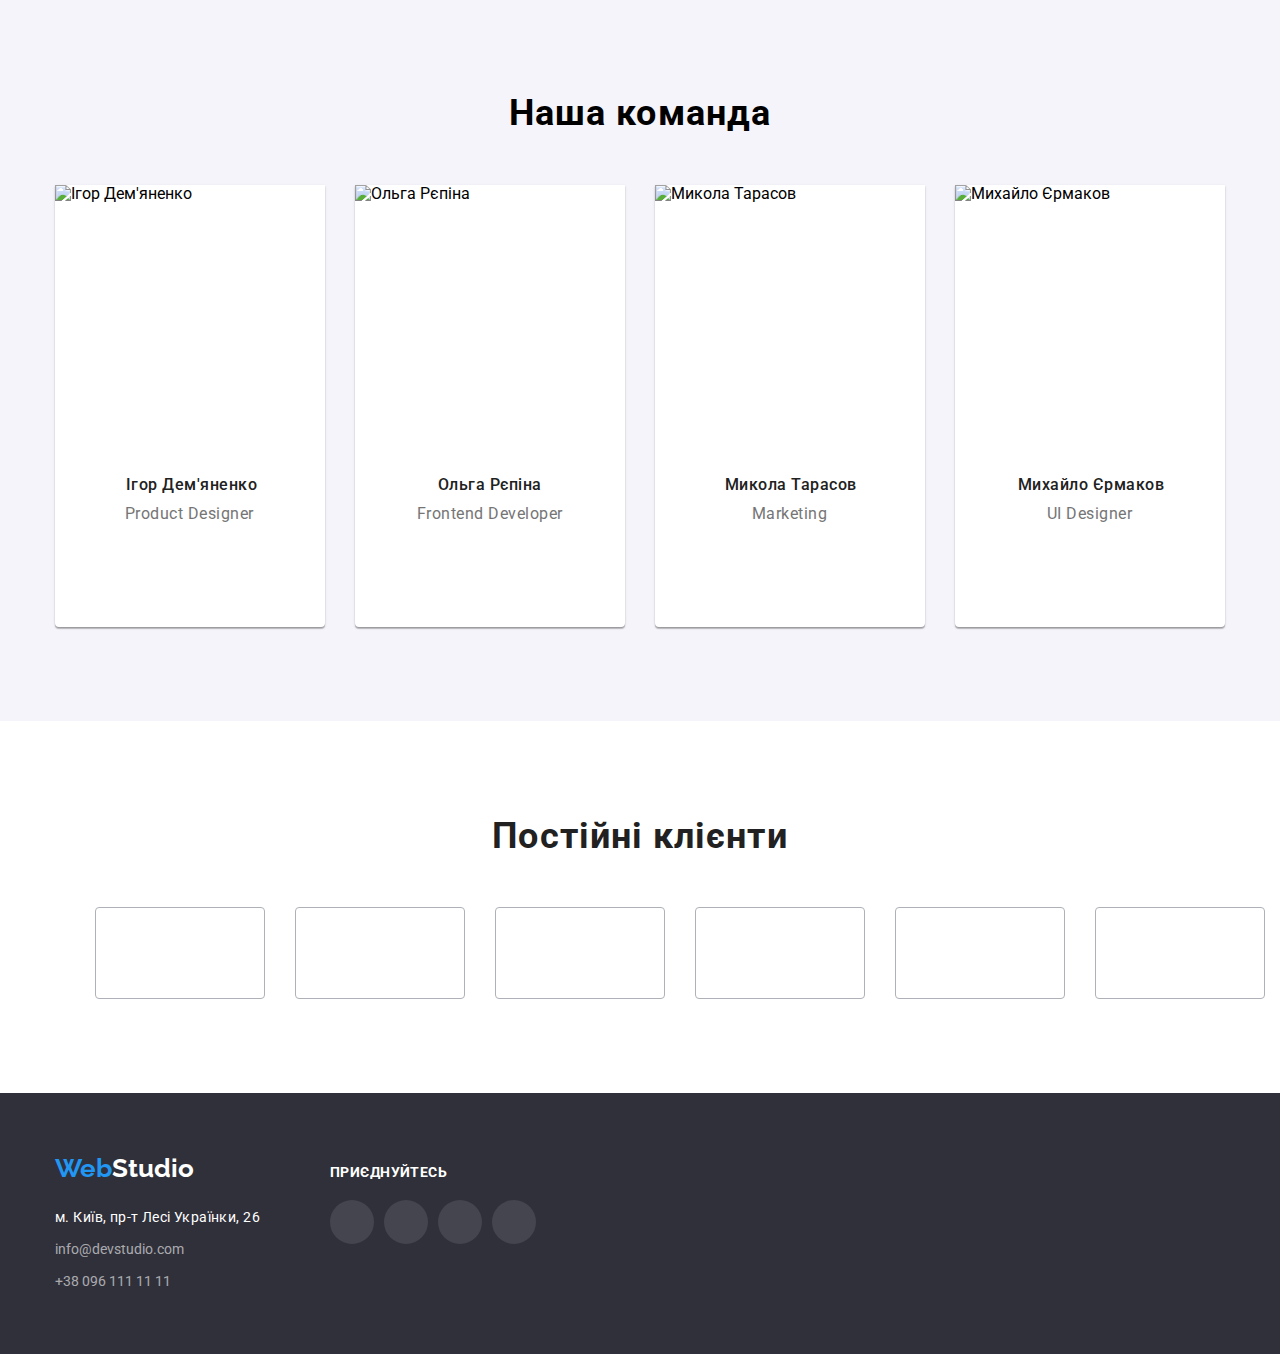
==== commit e137cfd9: "дз" ====
--- a/index.html
+++ b/index.html
@@ -70,9 +70,9 @@
             <div class="container about-us-wapper">
             <h2 class="about-us">Чим ми займаємося</h2>
             <ul class="section-foto-works list">
-                <li><img class="our-team-person-image" src="./img/box1.jpg" alt="Написання сайту" height="294" width="370"></li>
-                <li><img src="./img/img.jpg" alt="Дізайн" height="294" width="370"></li>
-                <li><img src="./img/box3.jpg" alt="Дізайн фото" height="294" width="370"></li>
+                <li><div class="icon-description1"><p class="description-icon-works1">Десктопні додатки</p><img class="our-team-person-image" src="./img/box1.jpg" alt="Написання сайту" height="294" width="370"></div></li>
+                <li><div class="icon-description2"><p class="description-icon-works2">Мобільні додатки</p><img src="./img/img.jpg" alt="Дізайн" height="294" width="370"></div></li>
+                <li><div class="icon-description3"><p class="description-icon-works3">Дизайнерські рішення</p><img src="./img/box3.jpg" alt="Дізайн фото" height="294" width="370"></div></li>
             </ul>
             </div>
         </section>
--- a/css/styles.css
+++ b/css/styles.css
@@ -378,7 +378,7 @@
 
 .icon-move::before {
     content: "";
-    background-color:   rgba(33, 150, 243, 0.9);;
+    background-color: rgba(33, 150, 243, 0.9);
     width: 100%;
     display: inline-block;
     top: 0;
@@ -415,6 +415,96 @@
     width: 322px;
 }
 
+
+.icon-description1::before {
+    content: "";
+    background-color: rgba(47, 48, 58, 0.8);;
+    width: 370px;
+    display: inline-block;
+    bottom: 0;
+    left: 0;
+    height: 70px;
+    position: absolute;
+}
+
+
+.icon-description2::before {
+    content: "";
+    background-color: rgba(47, 48, 58, 0.8);;
+    width: 370px;
+    display: inline-block;
+    bottom: 0;
+    height: 70px;
+    position: absolute;
+}
+
+
+.icon-description3::before {
+    content: "";
+    background-color: rgba(47, 48, 58, 0.8);;
+    width: 370px;
+    display: inline-block;
+    bottom: 0;
+
+    height: 70px;
+    position: absolute;
+}
+
+.description-icon-works1 {
+    font-weight: 700;
+    font-size: 14px;
+    line-height: calc(16 / 14);
+    text-align: center;
+    letter-spacing: 0.03em;
+    text-transform: uppercase;
+    content: "";
+    width: 370px;
+    display: inline-block;
+    bottom: 0;
+    left: 0;
+    height: 70px;
+    position: absolute;
+    padding: 27px 107px;
+    color: var(--primary-backgraund-color);
+}
+
+
+.description-icon-works2 {
+    font-weight: 700;
+    font-size: 14px;
+    line-height: calc(16 / 14);
+    letter-spacing: 0.03em;
+    text-align: center;
+    text-transform: uppercase;
+    content: "";
+    width: 370px;
+    display: inline-block;
+    bottom: 0;
+    height: 70px;
+    position: absolute;
+    padding: 27px 107px;
+    color: var(--primary-backgraund-color);
+}
+
+
+.description-icon-works3 {
+    font-weight: 700;
+    font-size: 14px;
+    line-height: calc(16 / 14);
+    text-align: center;
+    letter-spacing: 0.03em;
+    text-transform: uppercase;
+    content: "";
+    width: 100%;
+    display: inline-block;
+    bottom: 0;
+    position: absolute;
+    color: var(--primary-backgraund-color);
+    padding: 27px 95px;
+    display: flex;
+    align-items: center;
+    flex-wrap: nowrap;
+}
 
 /* header */
 
@@ -842,10 +932,6 @@
 }
 
 
-.about-us-wapper {
-
-}
-
 
 .our-team {
     font-weight: 700;
@@ -1038,6 +1124,8 @@
     padding-left: 0;
 
     justify-content: center;
+
+    position: relative;
 }
 
 .section-foto-works li {
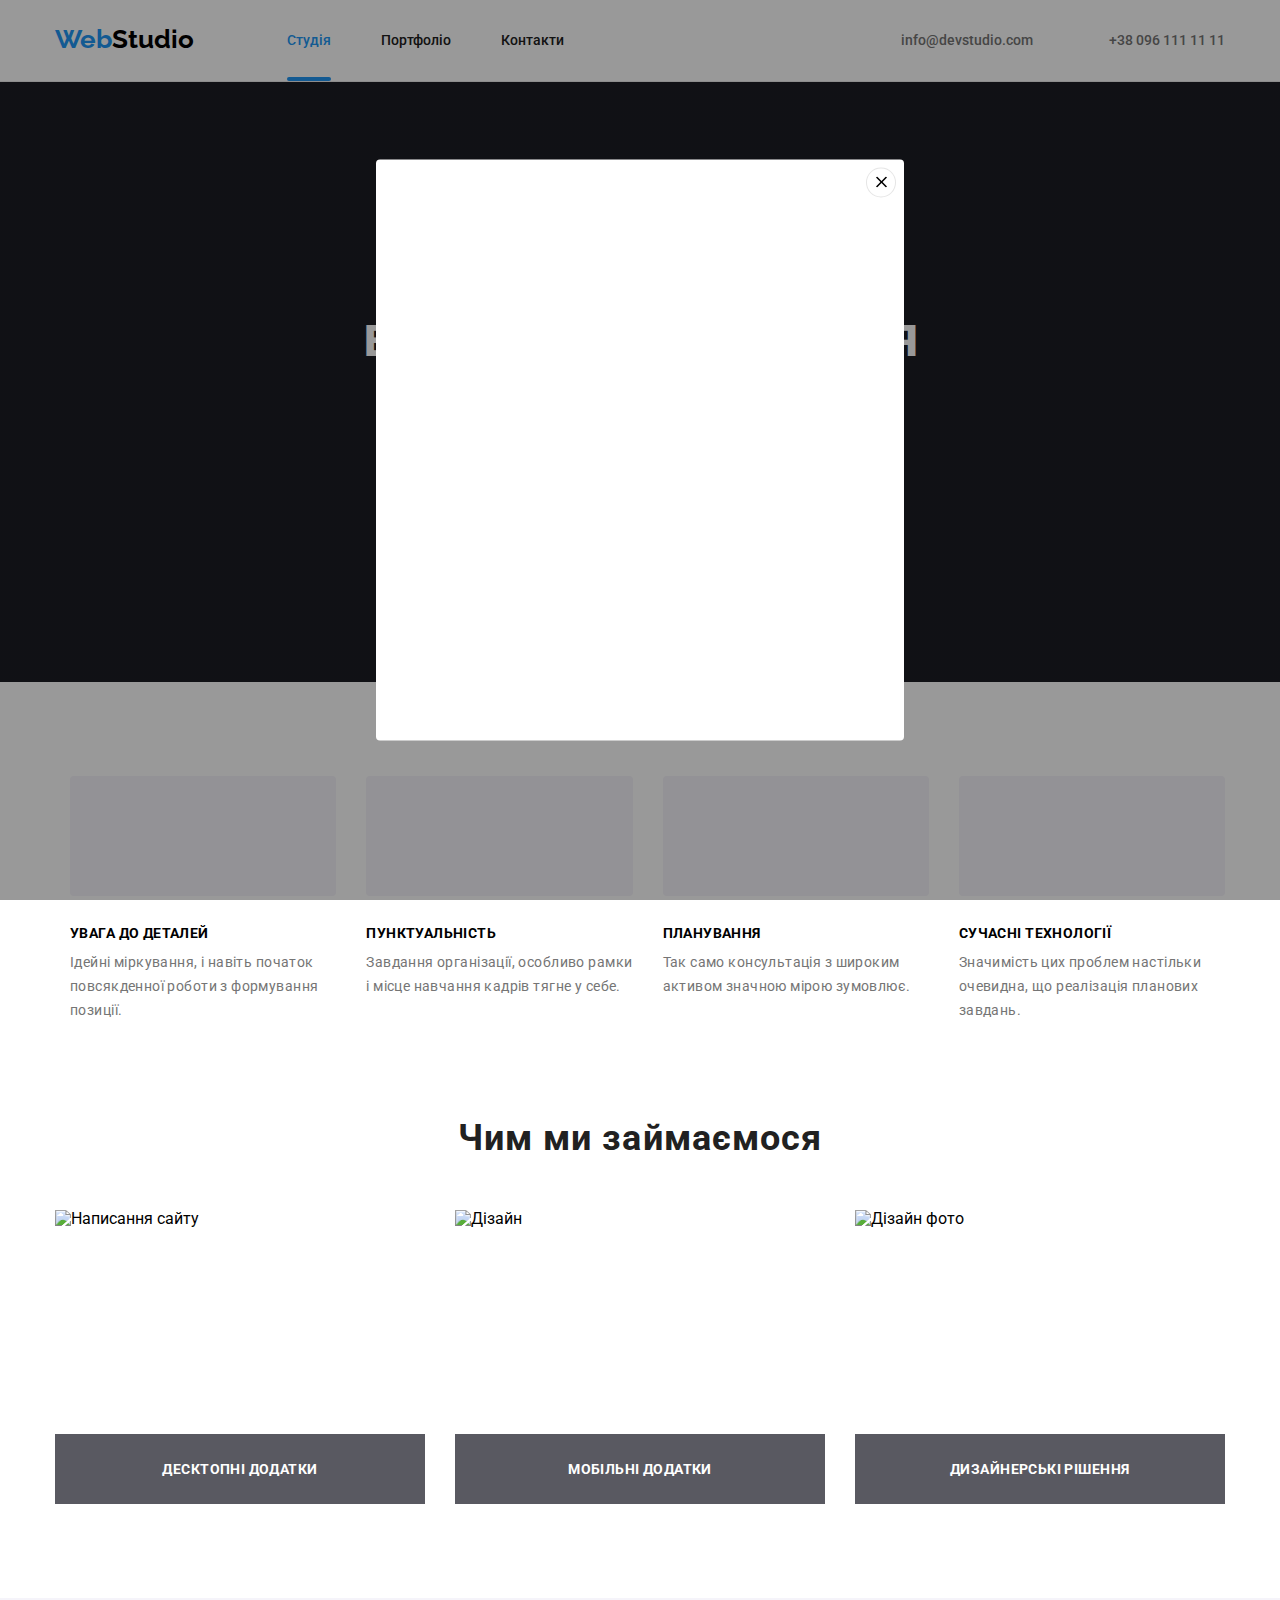
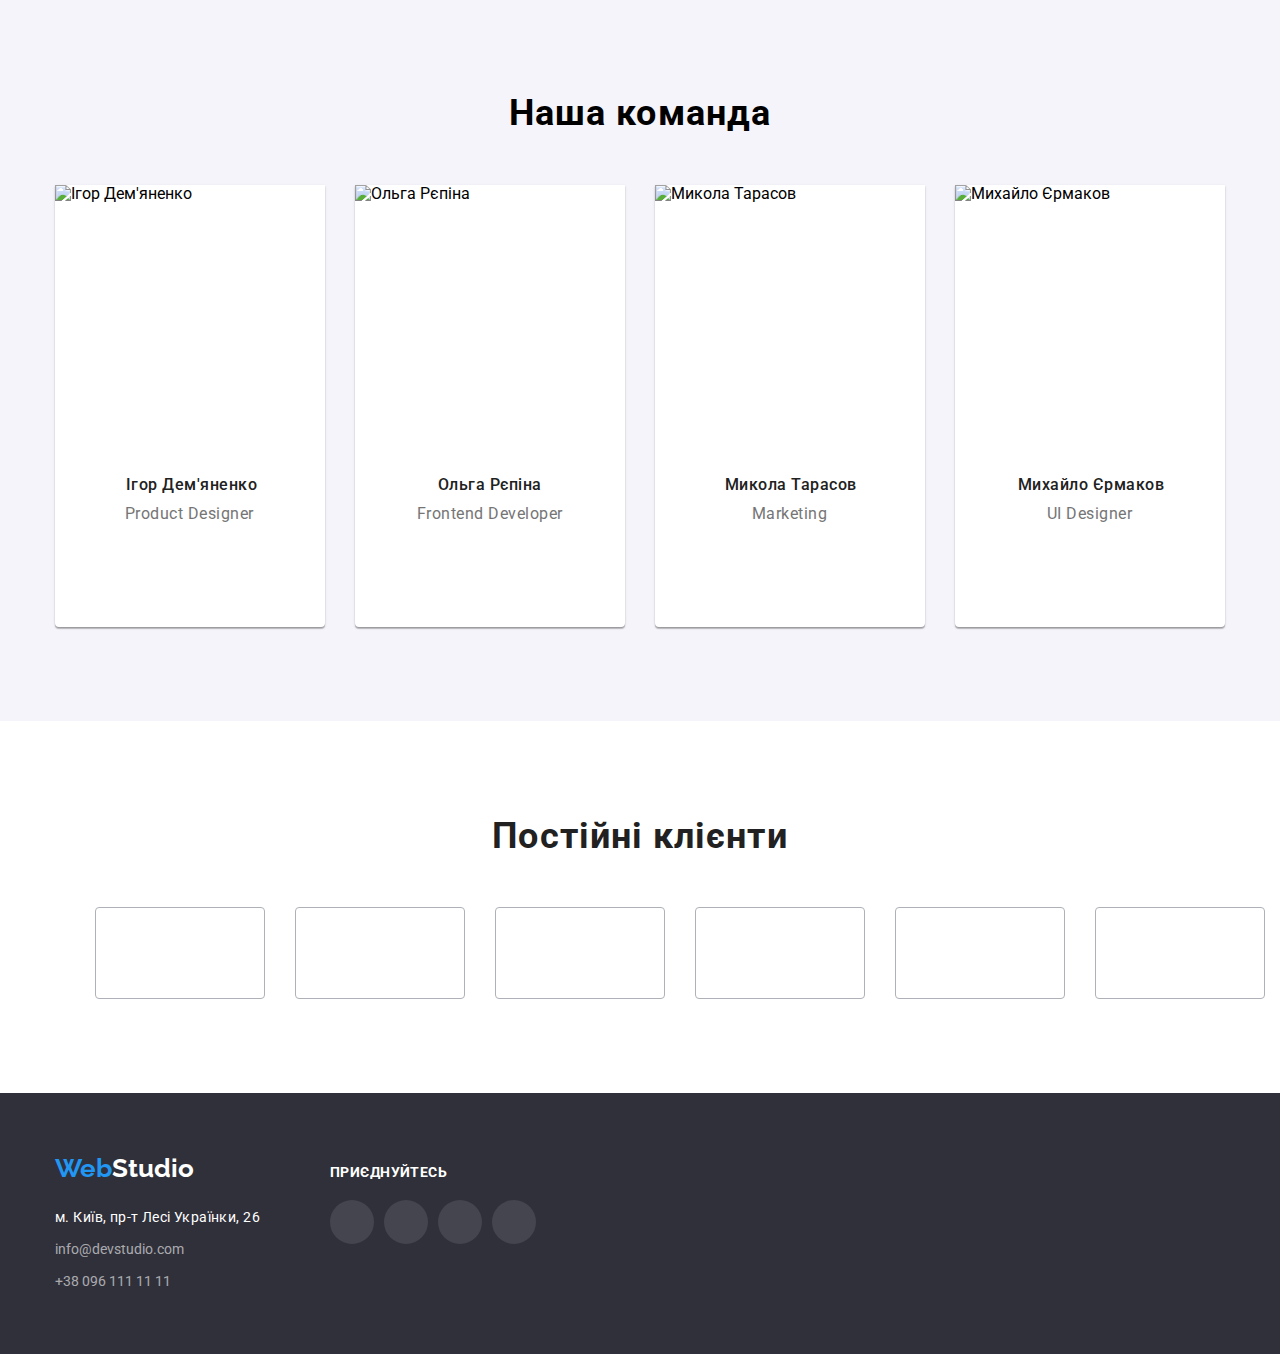
==== commit 8e583f0a: "дз" ====
--- a/index.html
+++ b/index.html
@@ -38,7 +38,7 @@
             <section class="section-business">
                 <div class="container">
                 <h1 class="business-header">Ефективні рішення для вашого бізнесу</h1>
-                <button type="button" class="business-button">Замовити послугу</button>
+                <button type="button" class="business-button" data-modal-open>Замовити послугу</button>
             </div>
             </section>
         <section class="section-discraption">
@@ -326,5 +326,33 @@
         </div>
         </div>
     </footer>
+
+    <!-- Modal window -->
+
+    <div class="backdrop" data-modal>
+        <div class="modal">
+            <button class="modal-btn" data-modal-close>
+                <svg class="modal-icon-close" width="11" height="11">
+                  <use href="./img/icons.svg/Vector.svg#icon-Vector"></use>
+                </svg>
+            </button>
+        </div>
+    </div>
+    <script>
+        (() => {
+  const refs = {
+    openModalBtn: document.querySelector("[data-modal-open]"),
+    closeModalBtn: document.querySelector("[data-modal-close]"),
+    modal: document.querySelector("[data-modal]"),
+  };
+
+  refs.openModalBtn.addEventListener("click", toggleModal);
+  refs.closeModalBtn.addEventListener("click", toggleModal);
+
+  function toggleModal() {
+    refs.modal.classList.toggle("is-hidden");
+  }
+})();
+    </script>
 </body>
 </html>--- a/css/styles.css
+++ b/css/styles.css
@@ -54,7 +54,8 @@
 body {
     background-color: var(--primary-backgraund-color);
     font-family: 'Roboto', sans-serif;
-    color: var(--h2-text-color);
+    color: var(--h2-text-color);    
+    position: relative;
 }
 
 
@@ -406,14 +407,23 @@
     position: absolute;
     top: 50%;
     left: 50%;
-    transform: translate(-50%, -50%);
+    transform: translate(-50%, 100%);
 
     font-size: 18px;
     line-height: calc(28 / 18);
     letter-spacing: 0.03em;
     color: var(--primary-backgraund-color);
     width: 322px;
-}
+    opacity: 0;
+    transition: transform 250ms cubic-bezier(0.4, 0, 0.2, 1);
+}
+
+
+li:hover .text-move{
+    opacity: 1;
+    transform: translate(-50%, -50%);
+}
+
 
 
 .icon-description1::before {
@@ -1447,3 +1457,57 @@
 }
 
 
+
+
+
+/* backdrop */
+
+
+.backdrop {
+    position: fixed;
+
+    top: 0;
+    left: 0;
+    right: 0;
+    bottom: 0;
+    z-index: 10;
+    transform: rotate(50%, 50%);
+    background-image: linear-gradient(to right , rgba(0,0,0,0.4) ,
+     rgba(0, 0, 0, 0.4) );
+}
+
+
+.modal {
+    position: absolute;
+    top: 50%;
+    left: 50%;
+    transform: translateX(-50%) translateY(-50%);
+    min-width: 528px;
+    min-height: 581px;
+    background-color: var(--primary-backgraund-color);
+    border-radius: 4px;
+}
+
+
+.modal-btn {
+    top: 8px;
+    right: 8px;
+    position: absolute;
+    width: 30px;
+    height: 30px;
+    border-radius: 50%;
+    background-color: var(--primary-backgraund-color);
+    border: 1px solid rgba(0, 0, 0, 0.1);
+    color: var(--logo-text-color);
+}
+
+
+.modal-icon-close {
+    fill: currentColor;
+}
+
+
+.is-hidden {
+    opacity: 0;
+    pointer-events: none;
+}